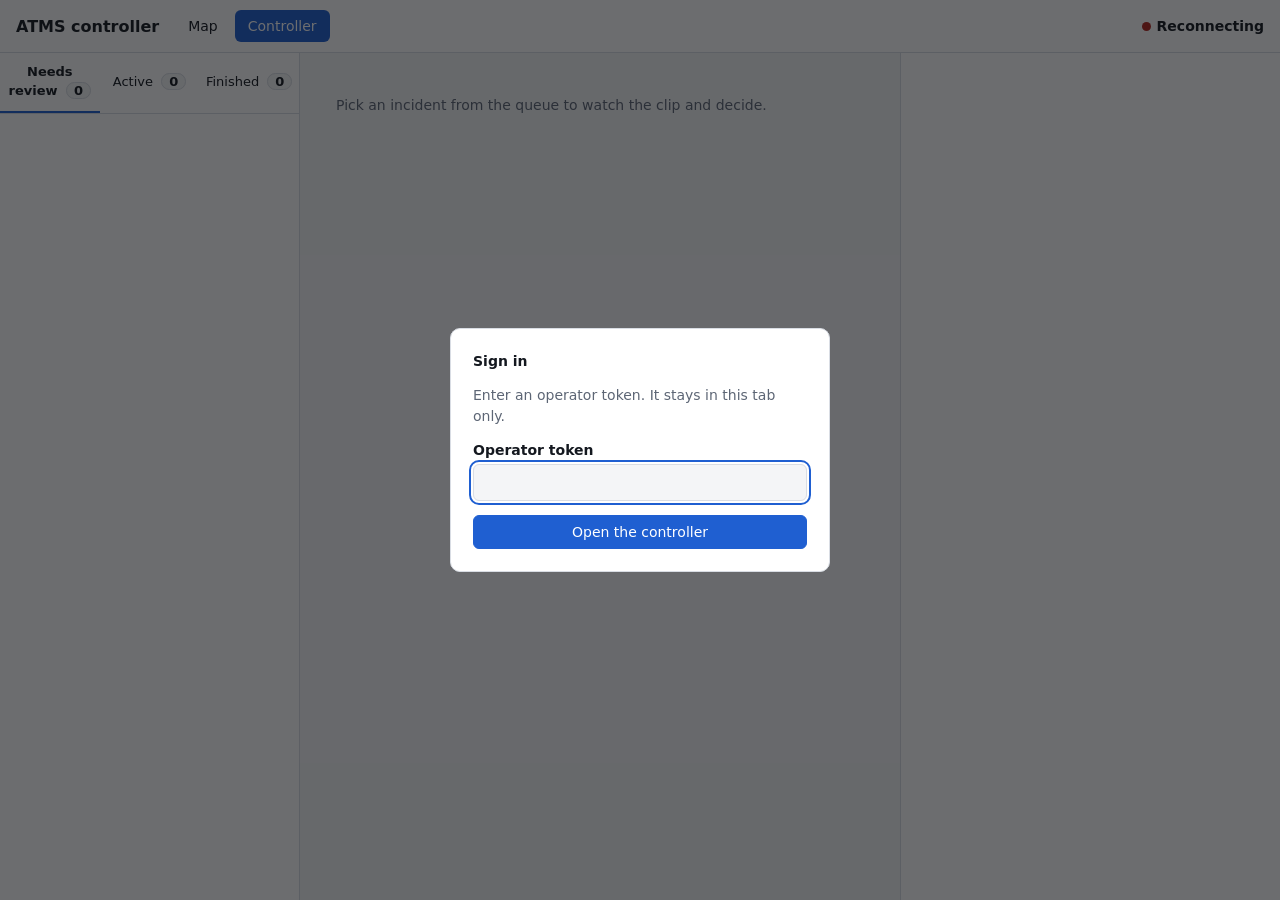
==== src/atms_core/console/controller.html @ f1c4dc67 "resources added" ====
<!doctype html>
<html lang="en">
<head>
  <meta charset="utf-8">
  <meta name="viewport" content="width=device-width, initial-scale=1">
  <title>ATMS Controller</title>
  <link rel="stylesheet" href="style.css">
  <link rel="stylesheet" href="controller.css">
</head>
<body>
  <header class="bar">
    <h1>ATMS controller</h1>
    <nav class="nav" aria-label="Pages">
      <a href="index.html">Map</a>
      <a href="controller.html" aria-current="page">Controller</a>
    </nav>
    <div class="status">
      <span id="link" class="link down" title="Live connection"><i></i><b id="link-text">Offline</b></span>
      <button id="signout" class="ghost" hidden>Sign out</button>
    </div>
  </header>

  <main class="ctl">
    <aside class="queue" aria-label="Incident queue">
      <div class="tabs" role="tablist" id="tabs">
        <button role="tab" data-tab="review" aria-selected="true">Needs review <span class="pill" id="n-review">0</span></button>
        <button role="tab" data-tab="active" aria-selected="false">Active <span class="pill" id="n-active">0</span></button>
        <button role="tab" data-tab="done" aria-selected="false">Finished <span class="pill" id="n-done">0</span></button>
      </div>
      <ul id="queue" class="list"></ul>
      <p id="queue-empty" class="muted pad" hidden></p>
    </aside>

    <section class="stage" id="stage" aria-live="polite">
      <p class="muted pad">Pick an incident from the queue to watch the clip and decide.</p>
    </section>

    <aside class="side" id="side" aria-label="Actions"></aside>
  </main>

  <div id="gate" class="gate" hidden>
    <form id="gate-form" class="card">
      <h2>Sign in</h2>
      <p class="muted">Enter an operator token. It stays in this tab only.</p>
      <label for="token">Operator token</label>
      <input id="token" type="password" autocomplete="off" required>
      <p id="gate-error" class="error" role="alert" hidden></p>
      <button type="submit">Open the controller</button>
    </form>
  </div>

  <div id="toast" class="toast" role="status" aria-live="polite" hidden></div>

  <script type="module" src="controller.js"></script>
</body>
</html>
---- src/atms_core/console/style.css ----
:root {
  --bg: #f4f5f7; --surface: #ffffff; --ink: #14181f; --muted: #5d6675; --line: #d9dde4; --accent: #1f5fd1;
  --free: #2e9e5b; --moderate: #e0a524; --heavy: #e0662b; --severe: #b3261e; --none: #9aa3b0;
  --map: #e9edf2; --map-grid: #dde2ea; --danger: #b3261e; --ok: #2e9e5b;
}
@media (prefers-color-scheme: dark) {
  :root {
    --bg: #0f1218; --surface: #181d26; --ink: #e8ebf0; --muted: #98a1b0; --line: #2b3342; --accent: #6f9bf5;
    --free: #43b873; --moderate: #e8b53a; --heavy: #ec7a42; --severe: #e0554c; --none: #6b7585;
    --map: #12161d; --map-grid: #1b212b; --danger: #e0554c; --ok: #43b873;
  }
}
* { box-sizing: border-box; }
[hidden] { display: none !important; }
html, body { height: 100%; margin: 0; }
body { background: var(--bg); color: var(--ink); font: 14px/1.45 system-ui, sans-serif; display: flex; flex-direction: column; }
h1 { font-size: 16px; margin: 0; font-weight: 650; }
h2 { font-size: 14px; margin: 0; font-weight: 650; }
h3 { font-size: 12px; margin: 14px 0 6px; font-weight: 650; text-transform: uppercase; letter-spacing: .04em; color: var(--muted); }
.muted { color: var(--muted); }
.pad { padding: 12px 16px; }

button { font: inherit; color: var(--ink); background: var(--surface); border: 1px solid var(--line); border-radius: 6px; padding: 6px 12px; cursor: pointer; }
button:hover:not(:disabled) { border-color: var(--accent); }
button:disabled { opacity: .45; cursor: not-allowed; }
button.primary { background: var(--accent); border-color: var(--accent); color: #fff; }
button.danger { color: var(--danger); border-color: var(--danger); }
button.ghost { background: transparent; }
button:focus-visible, input:focus-visible, textarea:focus-visible, li[tabindex]:focus-visible { outline: 2px solid var(--accent); outline-offset: 2px; }

.bar { display: flex; align-items: center; gap: 16px; padding: 10px 16px; background: var(--surface); border-bottom: 1px solid var(--line); flex-wrap: wrap; }
.when { display: inline-flex; border: 1px solid var(--line); border-radius: 6px; overflow: hidden; }
.when button { border: 0; border-radius: 0; border-right: 1px solid var(--line); background: transparent; }
.when button:last-child { border-right: 0; }
.when button.on { background: var(--accent); color: #fff; }
.status { margin-left: auto; display: flex; align-items: center; gap: 12px; }
.link { display: inline-flex; align-items: center; gap: 6px; }
.link i { width: 9px; height: 9px; border-radius: 50%; background: var(--ok); }
.link.down i { background: var(--danger); }

.layout { flex: 1; min-height: 0; display: grid; grid-template-columns: minmax(0, 1fr) 400px; grid-template-rows: minmax(0, 1fr); }
.mapwrap { position: relative; min-height: 0; overflow: hidden; background: var(--map); }
#map { position: absolute; inset: 0; width: 100%; height: 100%; display: block; cursor: grab; touch-action: none; }
#map.drag { cursor: grabbing; }
.legend { position: absolute; left: 12px; right: 12px; bottom: 34px; display: flex; flex-wrap: wrap; gap: 4px 12px; width: fit-content; max-width: calc(100% - 24px); background: var(--surface); border: 1px solid var(--line); border-radius: 6px; padding: 6px 10px; font-size: 12px; }
.legend span { white-space: nowrap; display: inline-flex; align-items: center; gap: 5px; }
.sw { width: 18px; height: 5px; border-radius: 3px; display: inline-block; }
.sw.free { background: var(--free); } .sw.moderate { background: var(--moderate); } .sw.heavy { background: var(--heavy); }
.sw.severe { background: var(--severe); } .sw.none { background: var(--none); }
.tools { position: absolute; right: 12px; top: 12px; display: flex; flex-direction: column; gap: 6px; }
.tools button { min-width: 38px; padding: 6px 8px; }
.scale { position: absolute; left: 12px; bottom: 8px; margin: 0; font-size: 11px; }
.tip { position: absolute; pointer-events: none; background: var(--surface); border: 1px solid var(--line); border-radius: 6px; padding: 6px 9px; font-size: 12px; max-width: 260px; box-shadow: 0 2px 8px rgba(0,0,0,.18); z-index: 3; }
.tip b { display: block; }

/* map drawing */
.seg-casing { stroke: var(--map); stroke-width: 15; stroke-linecap: round; fill: none; }
.seg { stroke-width: 9; stroke-linecap: butt; fill: none; cursor: pointer; }
.seg.free { stroke: var(--free); } .seg.moderate { stroke: var(--moderate); } .seg.heavy { stroke: var(--heavy); }
.seg.severe { stroke: var(--severe); } .seg.none { stroke: var(--none); stroke-dasharray: 5 4; }
.seg.picked { stroke-width: 12; }
.seg-label { font-size: 11px; fill: var(--ink); paint-order: stroke; stroke: var(--map); stroke-width: 3px; pointer-events: none; }
.arrow { fill: var(--ink); opacity: .55; }
.fac { cursor: pointer; }
.fac rect { fill: var(--surface); stroke: var(--muted); stroke-width: 1.4; }
.fac.busy rect { stroke: var(--accent); stroke-width: 2.4; }
.fac text { font-size: 10px; font-weight: 700; fill: var(--ink); text-anchor: middle; dominant-baseline: central; pointer-events: none; }
.fac-name { font-size: 11px; fill: var(--muted); paint-order: stroke; stroke: var(--map); stroke-width: 3px; }
.vms rect { fill: #14181f; stroke: var(--muted); }
.vms.on rect { fill: #3a2b00; stroke: var(--moderate); }
.vms text { font-size: 9px; font-weight: 700; fill: #8a93a2; text-anchor: middle; dominant-baseline: central; pointer-events: none; }
.vms.on text { fill: var(--moderate); }
.route { fill: none; stroke: var(--accent); stroke-width: 2; stroke-dasharray: 6 5; opacity: .85; }
.route.done { opacity: .35; }
.pin { cursor: pointer; }
.pin circle.halo { fill: none; stroke-width: 3; opacity: .5; transform-box: fill-box; transform-origin: center; animation: pulse 1.8s ease-out infinite; }
.pin circle.dot { stroke: var(--surface); stroke-width: 2.5; }
.pin text { font-size: 11px; font-weight: 700; fill: #fff; text-anchor: middle; dominant-baseline: central; pointer-events: none; }
.pin.detected .dot { fill: var(--moderate); } .pin.detected .halo { stroke: var(--moderate); }
.pin.live .dot { fill: var(--severe); } .pin.live .halo { stroke: var(--severe); }
.pin.picked .dot { stroke: var(--accent); stroke-width: 4; }
@keyframes pulse { from { transform: scale(.8); opacity: .7; } to { transform: scale(2.2); opacity: 0; } }
@media (prefers-reduced-motion: reduce) { .pin circle.halo { animation: none; } }

/* side panel */
.panel { background: var(--surface); border-left: 1px solid var(--line); overflow-y: auto; min-height: 0; }
.panel-head { padding: 12px 16px; border-bottom: 1px solid var(--line); position: sticky; top: 0; background: var(--surface); z-index: 2; }
.pill { background: var(--bg); border: 1px solid var(--line); border-radius: 10px; padding: 0 7px; font-weight: 600; margin-left: 4px; }
.list { list-style: none; margin: 0; padding: 0; }
.list li { padding: 10px 16px; border-bottom: 1px solid var(--line); cursor: pointer; display: grid; grid-template-columns: auto 1fr auto; gap: 2px 10px; align-items: center; }
.list li:hover, .list li.picked { background: var(--bg); }
.list li.picked { box-shadow: inset 3px 0 0 var(--accent); }
.dot-s { width: 10px; height: 10px; border-radius: 50%; grid-row: span 2; }
.dot-s.minor { background: var(--moderate); } .dot-s.major { background: var(--heavy); } .dot-s.critical { background: var(--severe); }
.list .t { font-weight: 600; } .list .s { color: var(--muted); font-size: 12px; grid-column: 2 / 4; }
.badge { font-size: 11px; border: 1px solid var(--line); border-radius: 4px; padding: 0 6px; }
.badge.act { border-color: var(--accent); color: var(--accent); }

.detail { padding: 4px 16px 24px; border-top: 8px solid var(--bg); }
.detail .head { display: flex; align-items: baseline; justify-content: space-between; gap: 8px; margin-top: 10px; }
.kv { display: grid; grid-template-columns: auto 1fr; gap: 3px 12px; margin: 8px 0; }
.kv dt { color: var(--muted); } .kv dd { margin: 0; }
.actions { display: flex; flex-wrap: wrap; gap: 8px; margin: 12px 0; }
.rows { list-style: none; margin: 0; padding: 0; }
.rows li { padding: 5px 0; border-bottom: 1px solid var(--line); display: flex; justify-content: space-between; gap: 10px; }
.rows li:last-child { border-bottom: 0; }
.tl li { display: block; } .tl time { color: var(--muted); font-size: 12px; margin-right: 8px; }
form.inline { display: flex; gap: 8px; margin: 8px 0; }
input, textarea { font: inherit; color: var(--ink); background: var(--bg); border: 1px solid var(--line); border-radius: 6px; padding: 7px 9px; width: 100%; }
table { border-collapse: collapse; width: 100%; font-size: 12.5px; }
th, td { text-align: right; padding: 5px 6px; border-bottom: 1px solid var(--line); }
th:first-child, td:first-child { text-align: left; }
tr.best td { font-weight: 650; color: var(--ok); }
.note { font-size: 12px; color: var(--muted); margin: 8px 0 0; }
.error { color: var(--danger); margin: 8px 0 0; }

.gate { position: fixed; inset: 0; background: rgba(10, 12, 16, .6); display: grid; place-items: center; z-index: 10; padding: 16px; }
.card { background: var(--surface); border: 1px solid var(--line); border-radius: 10px; padding: 22px; width: min(380px, 100%); }
.card label { display: block; margin: 12px 0 4px; font-weight: 600; }
.card button { margin-top: 14px; width: 100%; background: var(--accent); border-color: var(--accent); color: #fff; }
.toast { position: fixed; left: 50%; bottom: 18px; transform: translateX(-50%); background: var(--ink); color: var(--bg); padding: 8px 14px; border-radius: 6px; z-index: 11; }

@media (max-width: 860px) {
  body { height: auto; min-height: 100%; }
  .layout { grid-template-columns: 1fr; grid-template-rows: 58vh auto; }
  .panel { border-left: 0; border-top: 1px solid var(--line); }
  .bar { padding: 10px 16px; }
  .status { margin-left: 0; }
}

.scale { background: var(--surface); padding: 1px 6px; border-radius: 4px; color: var(--muted); }
.scale a { color: var(--accent); }
.tools button[aria-pressed="false"] { opacity: .6; }
#map.streets .seg-casing { stroke: #ffffff; }
#map.streets .seg-label, #map.streets .fac-name { stroke: #ffffff; fill: #14181f; }
#map image { pointer-events: none; }

.cam circle { fill: var(--surface); stroke: #5b6472; stroke-width: 1.6; }
.cam.saw circle { stroke: var(--severe); stroke-width: 2.6; }
.cam text { font-size: 9px; font-weight: 700; fill: var(--ink); text-anchor: middle; dominant-baseline: central; pointer-events: none; }
.cam .cone { fill: #5b6472; opacity: .22; stroke: none; }
.cam.saw .cone { fill: var(--severe); opacity: .3; }
.route.real { stroke-dasharray: none; stroke-width: 3; opacity: .7; }
.fac .ring { fill: none; stroke: var(--accent); stroke-width: 2; opacity: .6; transform-box: fill-box; transform-origin: center; animation: pulse 1.6s ease-out infinite; }
.car circle { stroke: #fff; stroke-width: 2.4; fill: #1971c2; }
.car.ambulance circle { fill: #e03131; } .car.police circle { fill: #1c7ed6; } .car.fire circle { fill: #f76707; }
.car.highway_patrol circle { fill: #2f9e44; } .car.tow circle { fill: #7048e8; }
.car text { font-size: 10px; font-weight: 700; fill: #fff; text-anchor: middle; dominant-baseline: central; pointer-events: none; }
.car.there circle { stroke: var(--accent); }
.feed { position: absolute; left: 12px; top: 12px; width: min(340px, calc(100% - 90px)); max-height: 24%; overflow-y: auto; background: var(--surface); border: 1px solid var(--line); border-radius: 8px; padding: 8px 12px; font-size: 12px; box-shadow: 0 2px 8px rgba(0,0,0,.14); }
.feed h2 { font-size: 13px; margin: 0 0 4px; }
.feed ul { list-style: none; margin: 0; padding: 0; }
.feed li { display: flex; justify-content: space-between; gap: 8px; padding: 3px 0; border-bottom: 1px solid var(--line); }
.feed li:last-child { border-bottom: 0; }
.feed .ok { color: var(--free); } .feed .bad { color: var(--severe); }
---- src/atms_core/console/controller.css ----
.nav { display: flex; gap: 4px; }
.nav a { color: var(--ink); text-decoration: none; padding: 5px 12px; border-radius: 6px; border: 1px solid transparent; }
.nav a:hover { border-color: var(--line); }
.nav a[aria-current="page"] { background: var(--accent); color: #fff; }

.ctl { flex: 1; min-height: 0; display: grid; grid-template-columns: 300px minmax(0, 1fr) 380px; grid-template-rows: minmax(0, 1fr); }
.queue, .side { background: var(--surface); overflow-y: auto; min-height: 0; }
.queue { border-right: 1px solid var(--line); }
.side { border-left: 1px solid var(--line); padding: 4px 16px 24px; }
.stage { overflow-y: auto; min-height: 0; padding: 16px 20px 28px; }

.tabs { display: flex; position: sticky; top: 0; z-index: 2; background: var(--surface); border-bottom: 1px solid var(--line); }
.tabs button { flex: 1; border: 0; border-radius: 0; background: transparent; padding: 10px 4px; font-size: 13px; border-bottom: 2px solid transparent; }
.tabs button[aria-selected="true"] { border-bottom-color: var(--accent); font-weight: 650; }

.stage h2 { font-size: 16px; }
.stage .top { display: flex; align-items: baseline; justify-content: space-between; gap: 12px; flex-wrap: wrap; margin-bottom: 10px; }
.stage .sub { color: var(--muted); }

.player { background: #000; border-radius: 8px; overflow: hidden; aspect-ratio: 16 / 9; display: grid; place-items: center; }
.player video { width: 100%; height: 100%; display: block; background: #000; }
.player .none { color: #c9ced8; padding: 24px; text-align: center; max-width: 44ch; }
.clips { display: flex; gap: 8px; flex-wrap: wrap; margin: 10px 0 0; align-items: center; }
.clips button[aria-pressed="true"] { border-color: var(--accent); color: var(--accent); font-weight: 650; }
.clipmeta { color: var(--muted); font-size: 12px; margin: 6px 0 0; word-break: break-all; }

.card2 { background: var(--surface); border: 1px solid var(--line); border-radius: 8px; padding: 14px 16px; margin-top: 16px; }
.card2 h3 { margin-top: 0; }
.say { margin: 4px 0 12px; font-size: 15px; }
.meter { position: relative; height: 12px; border-radius: 6px; background: var(--bg); border: 1px solid var(--line); margin: 22px 0 28px; }
.meter .fill { position: absolute; inset: 0 auto 0 0; border-radius: 6px 0 0 6px; background: var(--moderate); }
.meter .fill.high { background: var(--free); } .meter .fill.low { background: var(--none); }
.meter .tick { position: absolute; top: -6px; bottom: -6px; width: 2px; background: var(--ink); opacity: .6; }
.meter .tick span { position: absolute; top: 24px; transform: translateX(-50%); font-size: 11px; color: var(--muted); white-space: nowrap; }
.meter .tick.up span { top: -20px; }
.facts { display: grid; grid-template-columns: repeat(auto-fit, minmax(120px, 1fr)); gap: 10px; margin: 0; }
.facts div { background: var(--bg); border-radius: 6px; padding: 8px 10px; }
.facts dt { color: var(--muted); font-size: 12px; } .facts dd { margin: 2px 0 0; font-weight: 650; }

.side h3:first-child { margin-top: 12px; }
.big { display: grid; grid-template-columns: 1fr 1fr; gap: 8px; margin: 10px 0 6px; }
.big button { padding: 10px 12px; font-weight: 650; }
.hint { color: var(--muted); font-size: 12px; margin: 4px 0 0; }
.unit { padding: 8px 0; border-bottom: 1px solid var(--line); }
.unit:last-child { border-bottom: 0; }
.unit .l { display: flex; justify-content: space-between; gap: 8px; }
.unit .b { display: flex; gap: 6px; flex-wrap: wrap; margin-top: 6px; }
.unit .b button { padding: 3px 9px; font-size: 12px; }
.row2 { display: flex; justify-content: space-between; align-items: center; gap: 8px; padding: 5px 0; border-bottom: 1px solid var(--line); }
.row2:last-child { border-bottom: 0; }
.row2 button { padding: 2px 9px; font-size: 12px; }
details summary { cursor: pointer; color: var(--accent); margin-top: 8px; }

@media (max-width: 1100px) {
  .ctl { grid-template-columns: 260px minmax(0, 1fr); grid-template-rows: minmax(0, 1fr) auto; }
  .side { grid-column: 1 / -1; border-left: 0; border-top: 1px solid var(--line); }
}
@media (max-width: 760px) {
  body { height: auto; min-height: 100%; }
  .ctl { grid-template-columns: 1fr; grid-template-rows: auto; }
  .queue { border-right: 0; border-bottom: 1px solid var(--line); max-height: 40vh; }
}
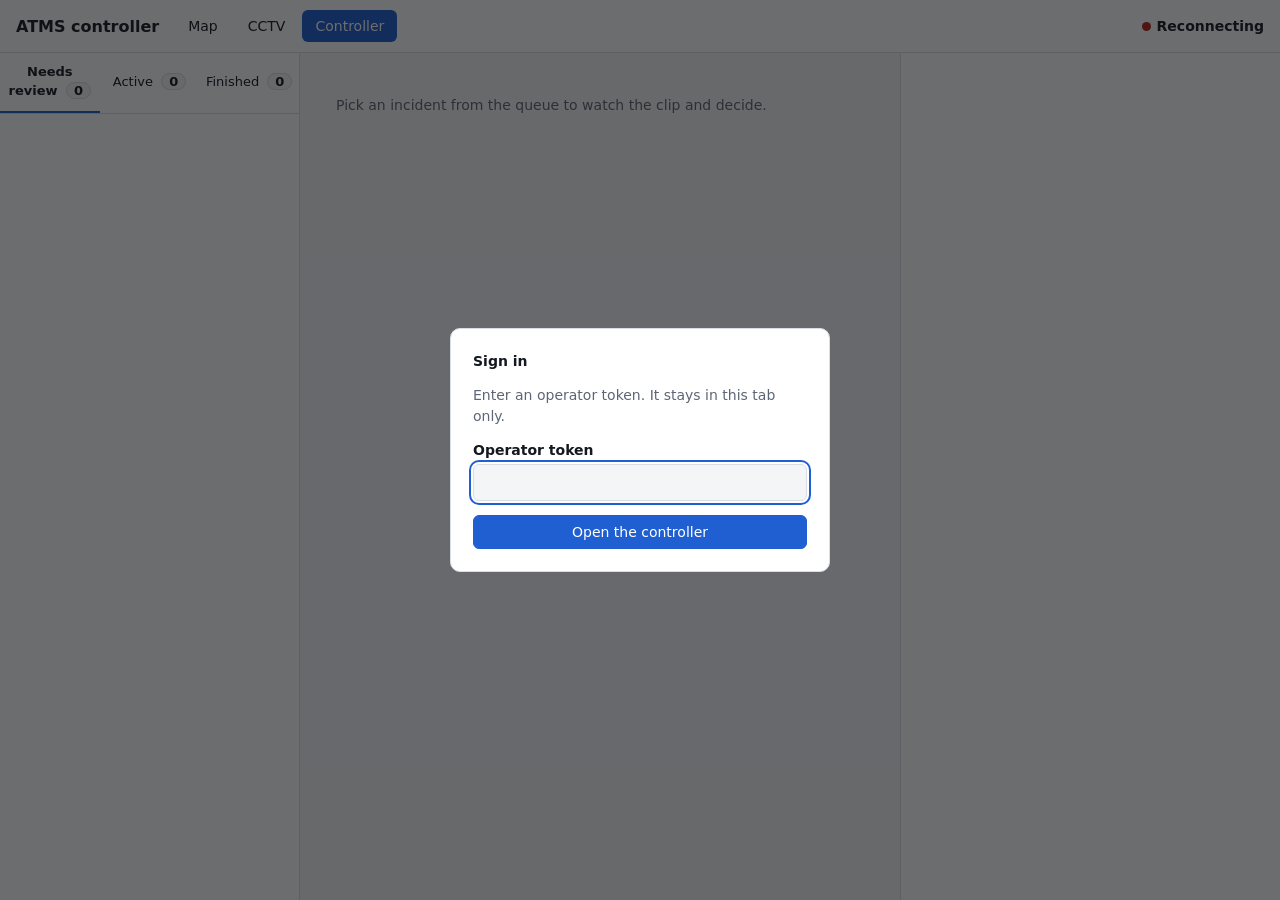
==== commit 45b7c47b: "Multi-city network, video catalog, detector node, Docker compose and new docs - Network of four area" ====
--- a/src/atms_core/console/controller.html
+++ b/src/atms_core/console/controller.html
@@ -12,6 +12,7 @@
     <h1>ATMS controller</h1>
     <nav class="nav" aria-label="Pages">
       <a href="index.html">Map</a>
+      <a href="cctv.html">CCTV</a>
       <a href="controller.html" aria-current="page">Controller</a>
     </nav>
     <div class="status">
--- a/src/atms_core/console/style.css
+++ b/src/atms_core/console/style.css
@@ -147,9 +147,15 @@
 .car.highway_patrol circle { fill: #2f9e44; } .car.tow circle { fill: #7048e8; }
 .car text { font-size: 10px; font-weight: 700; fill: #fff; text-anchor: middle; dominant-baseline: central; pointer-events: none; }
 .car.there circle { stroke: var(--accent); }
-.feed { position: absolute; left: 12px; top: 12px; width: min(340px, calc(100% - 90px)); max-height: 24%; overflow-y: auto; background: var(--surface); border: 1px solid var(--line); border-radius: 8px; padding: 8px 12px; font-size: 12px; box-shadow: 0 2px 8px rgba(0,0,0,.14); }
+.feed { position: absolute; left: 12px; top: 54px; width: min(340px, calc(100% - 90px)); max-height: 24%; overflow-y: auto; background: var(--surface); border: 1px solid var(--line); border-radius: 8px; padding: 8px 12px; font-size: 12px; box-shadow: 0 2px 8px rgba(0,0,0,.14); }
 .feed h2 { font-size: 13px; margin: 0 0 4px; }
 .feed ul { list-style: none; margin: 0; padding: 0; }
 .feed li { display: flex; justify-content: space-between; gap: 8px; padding: 3px 0; border-bottom: 1px solid var(--line); }
 .feed li:last-child { border-bottom: 0; }
 .feed .ok { color: var(--free); } .feed .bad { color: var(--severe); }
+
+.areas { position: absolute; left: 12px; top: 12px; display: flex; flex-wrap: wrap; gap: 6px; max-width: calc(100% - 90px); }
+.areas button { padding: 5px 10px; font-size: 12px; background: var(--surface); }
+.areas button[aria-pressed="true"] { border-color: var(--accent); color: var(--accent); font-weight: 650; }
+.corridor { fill: none; stroke: #8a93a2; stroke-width: 5; stroke-linecap: round; stroke-linejoin: round; opacity: .55; stroke-dasharray: 2 8; }
+.cam.sel circle { stroke: var(--accent); stroke-width: 3.4; fill: #e7f0ff; }
